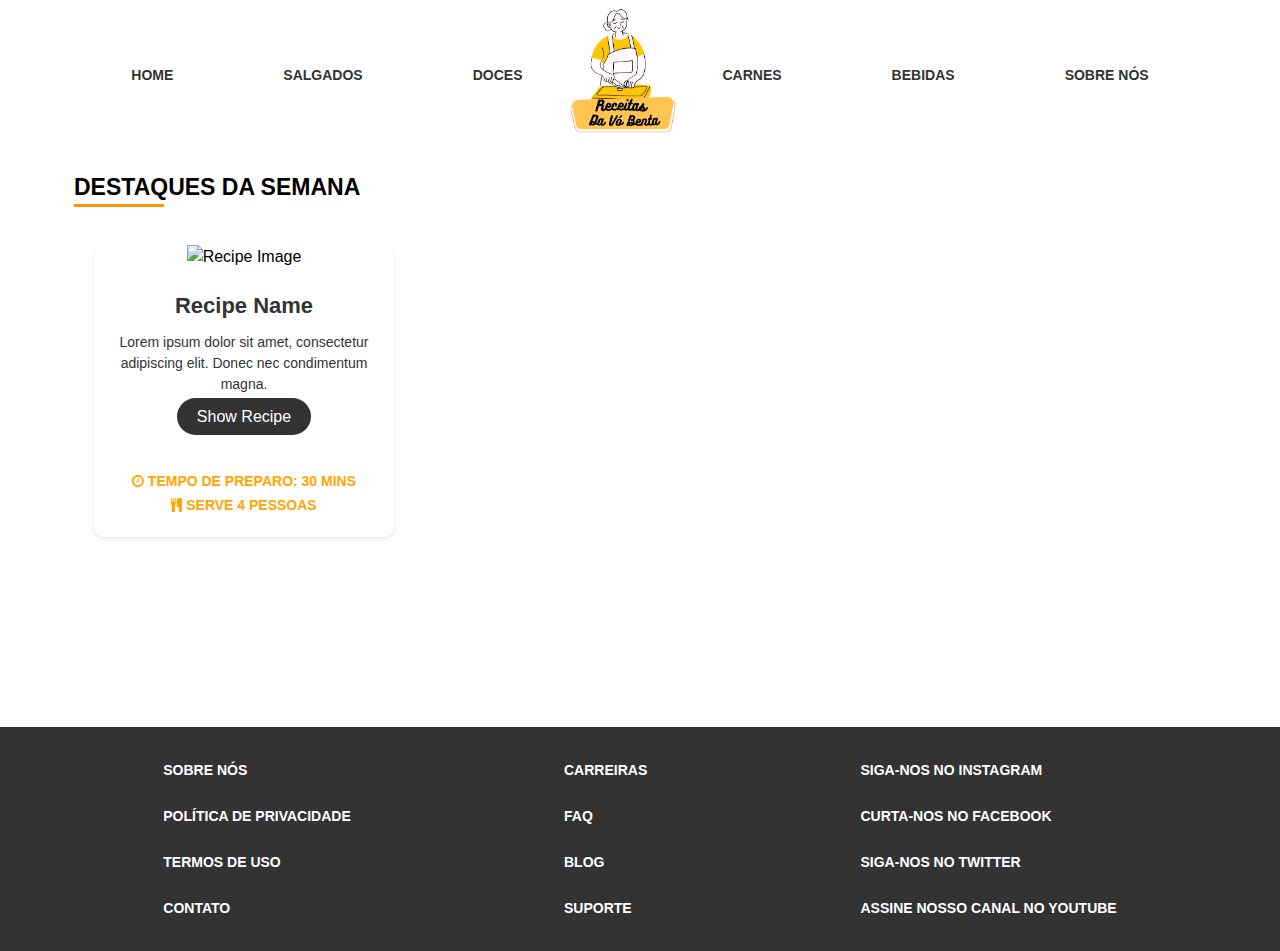
==== bebidas.html @ cbea6950 "Adicionada Meta tags" ====
<!DOCTYPE html>
<html lang="en">
    <head>
        <meta charset="UTF-8">
        <meta http-equiv="X-UA-Compatible" content="IE=edge">
        <meta name="viewport" content="width=device-width, initial-scale=1.0">
        <!--SEO-->
        <title>Receitas da Vó Benta - Bebidas</title>
        <meta name="description" content="Experimente as refrescantes receitas de bebidas da vó Benta. Receitas fáceis e tradicionais para toda a família. Confira nossa seleção de sucos, refrigerantes, chás e muito mais!">
        <meta name="keywords" content="bebidas, receitas de bebidas, vó Benta, sucos, refrigerantes, chás, culinária, fáceis, tradicionais, culinária caseira, cozinhar">
        <meta name="robots" content="index, follow">
        <meta name="author" content="Velance (André Laurentino)">
        <meta name="language" content="pt-br">
        <meta name="revisit-after" content="7 days">
        <meta name="rating" content="general">
        <meta name="distribution" content="global">
        <meta name="theme-color" content="#000000">
        <!--Open Graph-->
        <meta property="og:title" content="Receitas da Vó Benta - Bebidas">
        <meta property="og:description" content="Experimente as refrescantes receitas de bebidas da vó Benta. Receitas fáceis e tradicionais para toda a família. Confira nossa seleção de sucos, refrigerantes, chás e muito mais!">
        <meta property="og:image" content="assets/img/logo.png">
        <meta property="og:url" content="https://receitasdavobenta.com.br/bebidas.html">
        <meta property="og:site_name" content="Receitas da Vó Benta">
        <meta property="og:locale" content="pt_BR">
        <meta property="og:type" content="website">
        <!--Twitter-->
        <meta name="twitter:card" content="summary">
        <meta name="twitter:site" content="@receitasdavobenta">
        <meta name="twitter:creator" content="@receitasdavobenta">
        <meta name="twitter:title" content="Receitas da Vó Benta - Bebidas">
        <meta name="twitter:description" content="Experimente as refrescantes receitas de bebidas da vó Benta. Receitas fáceis e tradicionais para toda a família. Confira nossa seleção de sucos, refrigerantes, chás e muito mais!">
        <meta name="twitter:image" content="assets/img/logo.png">
        <!--Favicon-->
        <link rel="apple-touch-icon" sizes="180x180" href="assets/img/logo.png">

        <!--CSS-->
        <link rel="stylesheet" href="assets/css/style.css">
        <!--Font-Awesome-cdn-->
        <link rel="stylesheet" href="https://cdnjs.cloudflare.com/ajax/libs/font-awesome/4.7.0/css/font-awesome.min.css">
    </head>
    <body>
        <section class="theme">
            <nav class="menu" role="navigation">
                <div class="container_menu">
                    <ul class="links">
                        <li class="link">
                            <a href="index.html" class="link__item" tabindex="0" aria-label="Ir para a página inicial" role="menuitem">Home</a>
                        </li>
                        <li class="link">
                            <a href="salgados.html" class="link__item" tabindex="0" aria-label="Ver receitas de salgados" role="menuitem">Salgados</a>
                        </li>
                        <li class="link">
                            <a href="doces.html" class="link__item" tabindex="0" aria-label="Ver receitas doces" role="menuitem">Doces</a>
                        </li>
                    </ul>
                    <div class="logo">
                        <a href="index.html" class="logo__link">
                            <img src="assets/img/logo.png" alt="Logo da empresa" class="logo__img" tabindex="0" aria-hidden="true" role="presentation">
                        </a>
                    </div>
                    <ul class="links">
                        <li class="link">
                            <a href="carnes.html" class="link__item" tabindex="0" aria-label="Ver receitas de carnes" role="menuitem">Carnes</a>
                        </li>
                        <li class="link">
                            <a href="bebidas.html" class="link__item" tabindex="0" aria-label="Ver receitas de bebidas" role="menuitem">Bebidas</a>
                        </li>
                        <li class="link">
                            <a href="sobrenos.html" class="link__item" tabindex="0" aria-label="Sobre nós" role="menuitem">Sobre Nós</a>
                        </li>
                    </ul>
                </div>
            </nav>
            <!--/menu-->            
            <main class="content">
                <div class="container">
                    <div class="row">
                        <div class="col-12">
                            <h2 class="hero">Destaques da semana</h2>
                        </div>
                    </div>
                    <div class="row">
                        <div class="col-4">
                            <div class="recipe-card">
                                <div class="recipe-card-header">
                                    <img src="http://joselito.com.br/wp-content/uploads/pizza-wallpaper-olives-mushrooms-cheese-tomatoes-parsley-dish-food.jpg" alt="Recipe Image">
                                </div>
                                <div class="recipe-card-body">
                                    <h3 class="recipe-card-title">Recipe Name</h3>
                                    <p class="recipe-card-description">Lorem ipsum dolor sit amet, consectetur adipiscing elit. Donec nec condimentum magna.</p>
                                    <a href="#" class="recipe-card-link">Show Recipe</a>
                                </div>
                                <div class="recipe-card-footer">
                                    <div class="recipe-card-info">
                                        <span class="recipe-card-info-item">
                                            <i class="fa fa-clock-o"></i>
                                            <span class="recipe-card-info-text">Tempo de preparo: 30 mins</span>
                                        </span>
                                        <span class="recipe-card-info-item">
                                            <i class="fa fa-cutlery"></i>
                                            <span class="recipe-card-info-text">Serve 4 pessoas</span>
                                        </span>
                                    </div>
                                </div>
                            </div>                          
                        </div>
                    </div>
                </div>
            </main>
            <!--/content-->
            <footer class="rodape">
                <div class="container_topo">
                  <nav>
                    <ul>
                      <li><a href="#">Sobre nós</a></li>
                      <li><a href="#">Política de privacidade</a></li>
                      <li><a href="#">Termos de uso</a></li>
                      <li><a href="#">Contato</a></li>
                    </ul>
                  </nav>
                  <nav>
                    <ul>
                      <li><a href="#">Carreiras</a></li>
                      <li><a href="#">FAQ</a></li>
                      <li><a href="#">Blog</a></li>
                      <li><a href="#">Suporte</a></li>
                    </ul>
                  </nav>
                  <nav>
                    <ul>
                      <li><a href="#">Siga-nos no Instagram</a></li>
                      <li><a href="#">Curta-nos no Facebook</a></li>
                      <li><a href="#">Siga-nos no Twitter</a></li>
                      <li><a href="#">Assine nosso canal no YouTube</a></li>
                    </ul>
                  </nav>
                </div>
            </footer>
            <!--/rodapé-->              
        </section>
        <!--Scripts-->
        <!--CDN-jquery-->
        <script src="https://code.jquery.com/jquery-3.6.0.min.js"></script>
        <script src="assets/js/theme.js"></script>
    </body>
</html>
---- assets/css/style.css ----
*{
    box-sizing: border-box;
    font-size: 100%;
    font-family: Arial, sans-serif;
    line-height: 1.5;
    margin: 0;
    padding: 0;
}
audio, img, iframe, video{
    display: inline-block;
    height: auto;
    width: 100%;
}
span{
    display: inline-block;
}
li{
    list-style-type: none;
}
/*Grids*/
.container{
    margin: 0 auto;
    width: 99%;
}
.row{
    display: flex;
    flex-wrap: wrap;
}
[class*="col-"]{
    padding: 10px;
}
@media(min-width: 768px){
    .container{width: 90%;}
    .col-1 {width: 8.33%;}
    .col-2 {width: 16.66%;}
    .col-3 {width: 25%;}
    .col-4 {width: 33.33%;}
    .col-5 {width: 41.66%;}
    .col-6 {width: 50%;}
    .col-7 {width: 58.33%;}
    .col-8 {width: 66.66%;}
    .col-9 {width: 75%;}
    .col-10 {width: 83.33%;}
    .col-11 {width: 91.66%;}
    .col-12 {width: 100%;}
}
/*Hero*/
.hero{
    font-size: 14px;
    position: relative;
    text-transform: uppercase;
}
.hero::before{
    content: "";
    position: absolute;
    top: 34px;
    left: 0;
    width: 90px;
    height: 3px;
    background-color: #ff9800;
}
@media(min-width: 768px){
    .hero{
        font-size: 23px;
    }
}
/*Cards*/
.recipe-card {
    background-color: #fff;
    border-radius: 10px;
    box-shadow: 0 2px 4px rgba(0, 0, 0, 0.1);
    display: flex;
    flex-direction: column;
    align-items: center;
    justify-content: space-between;
    margin: 20px;
    width: 300px;
    overflow: hidden;
    transition: all 0.2s ease-in-out;
}

.recipe-card:hover {
    transform: translateY(-10px);
    box-shadow: 0 10px 20px rgba(0, 0, 0, 0.3);
}

.recipe-card-img {
    width: 100%;
    height: 200px;
    background-position: center;
    background-repeat: no-repeat;
    background-size: cover;
}

.recipe-card-info {
    padding: 20px;
    text-align: center;
}
.recipe-card-body{
    padding: 20px;
    text-align: center;
}
.recipe-card-title {
    font-size: 22px;
    font-weight: bold;
    color: #333;
    margin-bottom: 10px;
}

.recipe-card-description {
    font-size: 14px;
    color: #333;
    margin-bottom: 10px;
}

.recipe-card-link {
    background-color: #333;
    color: #fff;
    padding: 10px 20px;
    border-radius: 20px;
    text-align: center;
    text-decoration: none;
    margin-top: 20px;
    transition: all 0.2s ease-in-out;
}

.recipe-card-link:hover {
    background-color: #fff;
    color: #333;
}
.recipe-card-footer{
    display: flex;
    flex-direction: column;
}
.recipe-card-info-item{
    color: orange;
    font-size: 14px;
    font-weight: 800;
    text-transform: uppercase;
}
/*Menu*/
.menu{
    background-color: #fff;
    padding: 8px 20px;
    position: fixed;
    width: 100%;
    z-index: 999;
}
.container_menu{
    display: flex;
    justify-content: center;
    align-items: center;
}
.logo img{
    width: 200px;
}
.links{
    display: flex;
    align-items: center;
    gap: 20px;
}
.links li a{
    color: #333;
    text-decoration: none;
    font-size: 14px;
    font-weight: 600;
    text-transform: uppercase;
    padding: 7px 15px;
    transition: all 0.2s ease-in-out;
}
.active{
    background-color: #ffc107;
}
@media (min-width: 768px){
    .logo img{
        position: relative;
        width: 110px;
        z-index: 999;
    }
    .links li{
        padding: 7px 30px;
    }
    .links li:hover{
        background-color: #ffc107;
        border-radius: 36px;
    }
    .links li a:hover{
        color: #fff;
    }
}
/*Section*/
.content{
    padding: 10rem 0;
}
.content_post{
    display: flex;
    flex-direction: column;
    gap: 20px;
}
@media(min-width: 768px){
    .content_post{
        flex-direction: row;
    }
}
/*Rodapé*/
.rodape{
    background-color: #333;
}
.rodape .container_topo{
    color: #fff;
    display: flex;
    flex-wrap: wrap;
    gap: 20px;
    padding: 20px 0;
}
.rodape .container_topo{
    width: 100%;
}
.rodape .container_topo nav > ul li{
    padding: 11px 15px;
}
.rodape .container_topo nav > ul li a{
    color: #fff;
    text-decoration: none;
    font-size: 14px;
    font-weight: 600;
    text-transform: uppercase;
    padding: 7px 15px;
    transition: all 0.2s ease-in-out;
}
@media(min-width: 768px){
    .rodape .container_topo{
        flex-direction: row;
        justify-content: space-evenly;
    }
}
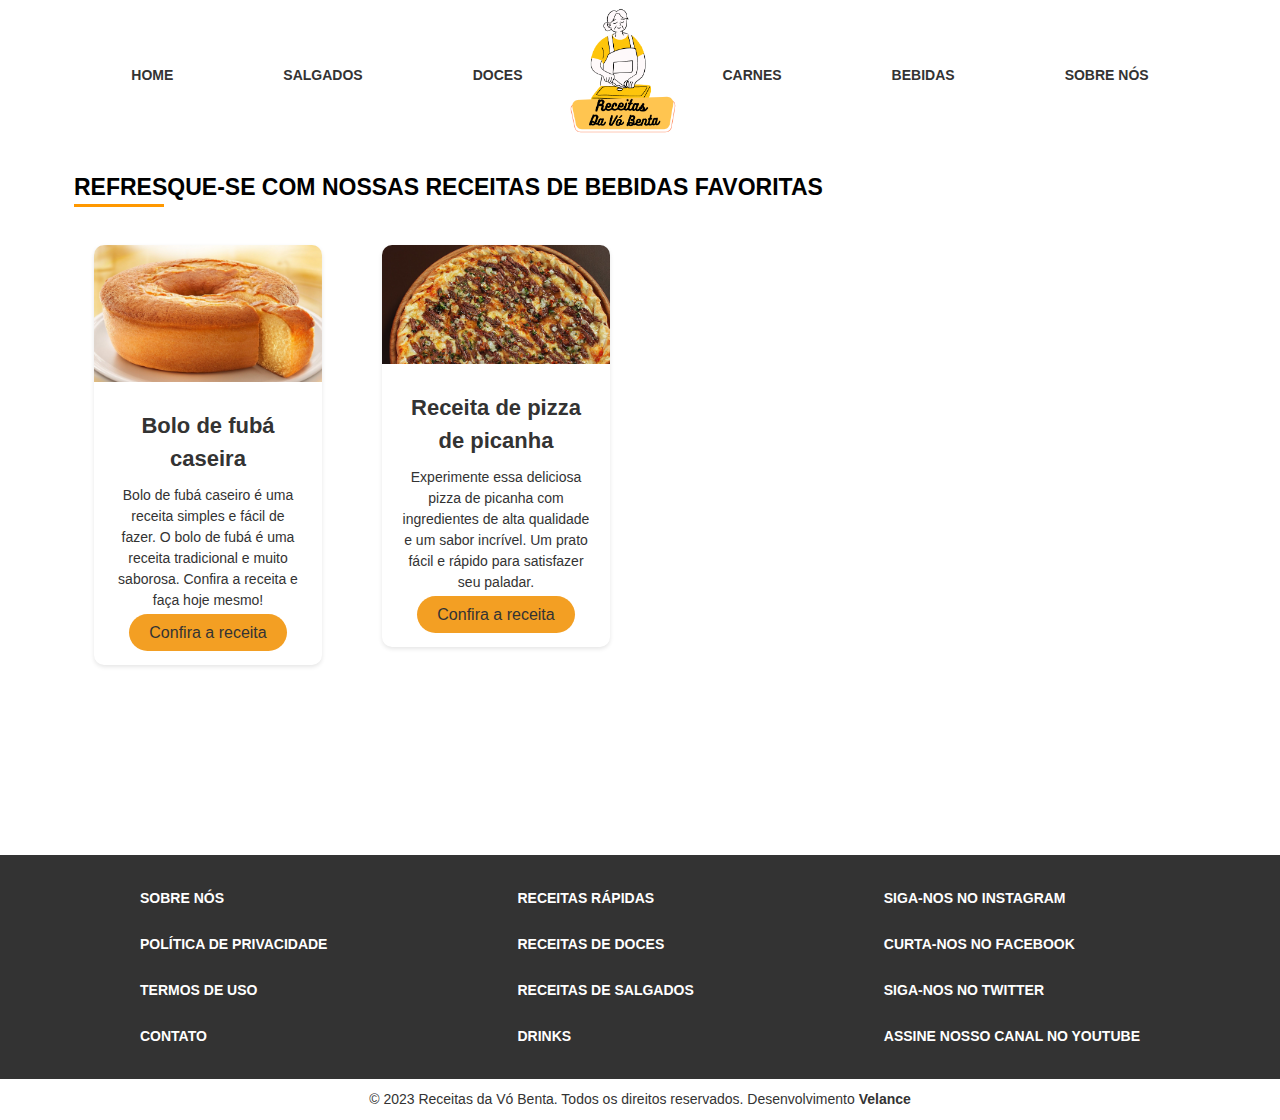
==== commit e426e531: "Feat: adicionado páginas corrigidas" ====
--- a/bebidas.html
+++ b/bebidas.html
@@ -32,7 +32,8 @@
         <meta name="twitter:image" content="assets/img/logo.png">
         <!--Favicon-->
         <link rel="apple-touch-icon" sizes="180x180" href="assets/img/logo.png">
-
+        <!--icon-->
+        <link rel="icon" href="assets/img/logo.png" type="image/png">
         <!--CSS-->
         <link rel="stylesheet" href="assets/css/style.css">
         <!--Font-Awesome-cdn-->
@@ -40,102 +41,52 @@
     </head>
     <body>
         <section class="theme">
-            <nav class="menu" role="navigation">
-                <div class="container_menu">
-                    <ul class="links">
-                        <li class="link">
-                            <a href="index.html" class="link__item" tabindex="0" aria-label="Ir para a página inicial" role="menuitem">Home</a>
-                        </li>
-                        <li class="link">
-                            <a href="salgados.html" class="link__item" tabindex="0" aria-label="Ver receitas de salgados" role="menuitem">Salgados</a>
-                        </li>
-                        <li class="link">
-                            <a href="doces.html" class="link__item" tabindex="0" aria-label="Ver receitas doces" role="menuitem">Doces</a>
-                        </li>
-                    </ul>
-                    <div class="logo">
-                        <a href="index.html" class="logo__link">
-                            <img src="assets/img/logo.png" alt="Logo da empresa" class="logo__img" tabindex="0" aria-hidden="true" role="presentation">
-                        </a>
-                    </div>
-                    <ul class="links">
-                        <li class="link">
-                            <a href="carnes.html" class="link__item" tabindex="0" aria-label="Ver receitas de carnes" role="menuitem">Carnes</a>
-                        </li>
-                        <li class="link">
-                            <a href="bebidas.html" class="link__item" tabindex="0" aria-label="Ver receitas de bebidas" role="menuitem">Bebidas</a>
-                        </li>
-                        <li class="link">
-                            <a href="sobrenos.html" class="link__item" tabindex="0" aria-label="Sobre nós" role="menuitem">Sobre Nós</a>
-                        </li>
-                    </ul>
-                </div>
-            </nav>
+            <nav class="menu" include-html="includes/menu.html" role="navigation"></nav>
             <!--/menu-->            
             <main class="content">
                 <div class="container">
                     <div class="row">
                         <div class="col-12">
-                            <h2 class="hero">Destaques da semana</h2>
+                            <h2 class="hero">Refresque-se com Nossas Receitas de Bebidas Favoritas</h2>
                         </div>
                     </div>
                     <div class="row">
-                        <div class="col-4">
+                        <div class="col-3">
                             <div class="recipe-card">
                                 <div class="recipe-card-header">
-                                    <img src="http://joselito.com.br/wp-content/uploads/pizza-wallpaper-olives-mushrooms-cheese-tomatoes-parsley-dish-food.jpg" alt="Recipe Image">
+                                    <img src="imagens-receitas/bolo-caseiro-fuba.png" alt="Receita de bolo de fubá">
                                 </div>
                                 <div class="recipe-card-body">
-                                    <h3 class="recipe-card-title">Recipe Name</h3>
-                                    <p class="recipe-card-description">Lorem ipsum dolor sit amet, consectetur adipiscing elit. Donec nec condimentum magna.</p>
-                                    <a href="#" class="recipe-card-link">Show Recipe</a>
-                                </div>
-                                <div class="recipe-card-footer">
-                                    <div class="recipe-card-info">
-                                        <span class="recipe-card-info-item">
-                                            <i class="fa fa-clock-o"></i>
-                                            <span class="recipe-card-info-text">Tempo de preparo: 30 mins</span>
-                                        </span>
-                                        <span class="recipe-card-info-item">
-                                            <i class="fa fa-cutlery"></i>
-                                            <span class="recipe-card-info-text">Serve 4 pessoas</span>
-                                        </span>
-                                    </div>
+                                    <h3 class="recipe-card-title">Bolo de fubá caseira</h3>
+                                    <p class="recipe-card-description">
+                                        Bolo de fubá caseiro é uma receita simples e fácil de fazer. 
+                                        O bolo de fubá é uma receita tradicional e muito saborosa. 
+                                        Confira a receita e faça hoje mesmo!
+                                    </p>
+                                    <a href="page/bolo-de-fuba.html" class="recipe-card-link">Confira a receita</a>
                                 </div>
                             </div>                          
-                        </div>
+                        </div><!--/col-->
+                        <div class="col-3">
+                            <div class="recipe-card">
+                                <div class="recipe-card-header">
+                                    <img src="imagens-receitas/pizza-picanha.png" alt="Receita de pizza de picanha">
+                                </div>
+                                <div class="recipe-card-body">
+                                    <h3 class="recipe-card-title">Receita de pizza de picanha</h3>
+                                    <p class="recipe-card-description">
+                                        Experimente essa deliciosa pizza de picanha com ingredientes de alta qualidade e um sabor incrível. 
+                                        Um prato fácil e rápido para satisfazer seu paladar.
+                                    </p>
+                                    <a href="page/pizza-de-picanha.html" class="recipe-card-link">Confira a receita</a>
+                                </div>
+                            </div>                          
+                        </div><!--/col-->
                     </div>
                 </div>
             </main>
             <!--/content-->
-            <footer class="rodape">
-                <div class="container_topo">
-                  <nav>
-                    <ul>
-                      <li><a href="#">Sobre nós</a></li>
-                      <li><a href="#">Política de privacidade</a></li>
-                      <li><a href="#">Termos de uso</a></li>
-                      <li><a href="#">Contato</a></li>
-                    </ul>
-                  </nav>
-                  <nav>
-                    <ul>
-                      <li><a href="#">Carreiras</a></li>
-                      <li><a href="#">FAQ</a></li>
-                      <li><a href="#">Blog</a></li>
-                      <li><a href="#">Suporte</a></li>
-                    </ul>
-                  </nav>
-                  <nav>
-                    <ul>
-                      <li><a href="#">Siga-nos no Instagram</a></li>
-                      <li><a href="#">Curta-nos no Facebook</a></li>
-                      <li><a href="#">Siga-nos no Twitter</a></li>
-                      <li><a href="#">Assine nosso canal no YouTube</a></li>
-                    </ul>
-                  </nav>
-                </div>
-            </footer>
+            <footer class="rodape" include-html="includes/rodape.html"></footer>
             <!--/rodapé-->              
         </section>
         <!--Scripts-->
--- a/assets/css/style.css
+++ b/assets/css/style.css
@@ -64,6 +64,57 @@
         font-size: 23px;
     }
 }
+/*Carousel*/
+.carousel {
+    width: 600px;
+    height: 400px;
+    overflow: hidden;
+    margin: 0 auto;
+    position: relative;
+}
+  
+.slide {
+    position: absolute;
+    width: 100%;
+    height: 100%;
+}
+  
+.slide img {
+    width: 100%;
+    height: 100%;
+    object-fit: cover;
+}
+  
+.prev,
+.next {
+    cursor: pointer;
+    position: absolute;
+    top: 50%;
+    width: auto;
+    margin-top: -22px;
+    padding: 16px;
+    color: white;
+    font-weight: bold;
+    font-size: 18px;
+    transition: 0.6s ease;
+    border-radius: 0 3px 3px 0;
+}
+  
+.next {
+    right: 0;
+    border-radius: 3px 0 0 3px;
+}
+  
+.prev:hover,
+.next:hover {
+    background-color: rgba(0, 0, 0, 0.8);
+}
+@media(min-width: 768px){
+    .carousel{
+        width: 427px;
+        height: 251px;
+    }
+}  
 /*Cards*/
 .recipe-card {
     background-color: #fff;
@@ -74,7 +125,6 @@
     align-items: center;
     justify-content: space-between;
     margin: 20px;
-    width: 300px;
     overflow: hidden;
     transition: all 0.2s ease-in-out;
 }
@@ -114,8 +164,8 @@
 }
 
 .recipe-card-link {
-    background-color: #333;
-    color: #fff;
+    background-color: #f39f23;
+    color: #333;
     padding: 10px 20px;
     border-radius: 20px;
     text-align: center;
@@ -125,7 +175,7 @@
 }
 
 .recipe-card-link:hover {
-    background-color: #fff;
+    background-color: #ff9800;
     color: #333;
 }
 .recipe-card-footer{
@@ -197,9 +247,46 @@
     flex-direction: column;
     gap: 20px;
 }
+.content-aside{
+    padding: 50px 0;
+}
+.content-article{
+    padding: 20px 0;
+}
+.content-article h1{
+    font-size: 20px;
+    font-weight: 600;
+    text-transform: uppercase;
+    color: #333;
+    margin-bottom: 20px;
+}
+.content-article p{
+    font-size: 16px;
+    color: #333;
+    margin-bottom: 20px;
+}
+.content-article h2{
+    font-size: 18px;
+    font-weight: 600;
+    text-transform: uppercase;
+    color: #333;
+}
+.content-article ul li,
+.content-article ol li{
+    list-style: none;
+    padding: 10px;
+}
 @media(min-width: 768px){
     .content_post{
         flex-direction: row;
+    }
+    .content-article{
+        padding: 10rem 1rem;
+        width: 70%;
+    }
+    .content-aside{
+        padding: 9rem 0;
+        width: 20%;
     }
 }
 /*Rodapé*/
@@ -228,9 +315,42 @@
     padding: 7px 15px;
     transition: all 0.2s ease-in-out;
 }
+.copy{
+    background-color: #fff;
+    color: #333;
+    font-size: 14px;
+    font-weight: 500;
+    padding: 10px 0;
+    text-align: center;
+}
+.copy a{
+    color: #333;
+    font-weight: 600;
+    text-decoration: none;
+}
 @media(min-width: 768px){
     .rodape .container_topo{
         flex-direction: row;
         justify-content: space-evenly;
     }
-}+}
+/*Paginacao*/
+.pagination {
+    padding: 20px;
+}
+.pagination, .pagination * {
+    user-select: none;
+}
+.pagination a {
+    display: inline-block;
+    padding: 0 10px;
+    cursor: pointer;
+}
+.pagination a.disabled {
+    opacity: 0.3;
+    pointer-events: none;
+    cursor: not-allowed;
+}
+.pagination a.current {
+    background: #f3f3f3;
+}
